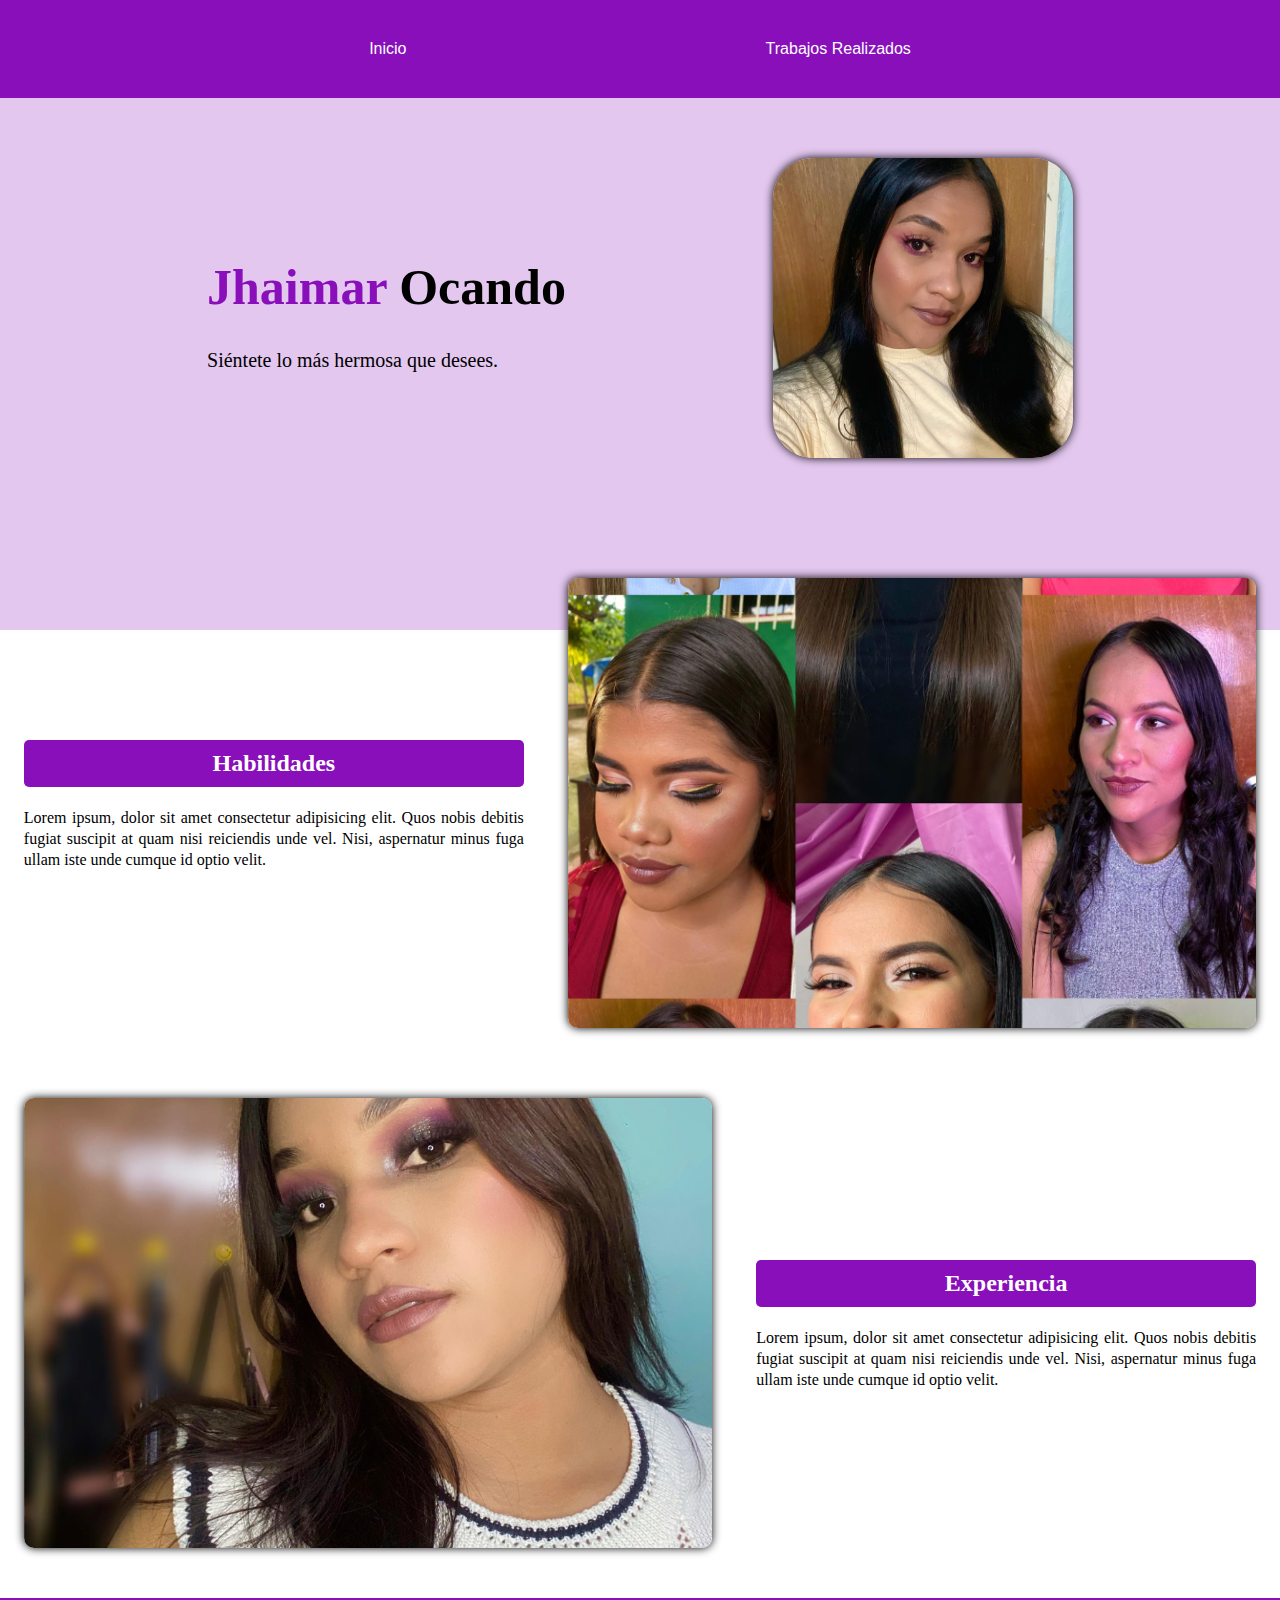
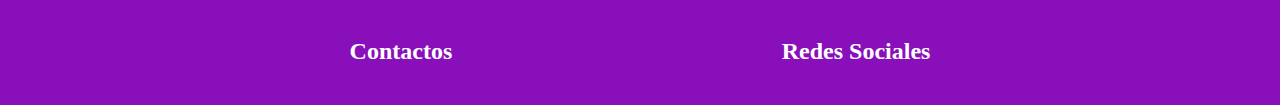
==== index.html @ da8faf2d "initial commit" ====
<!DOCTYPE html>
<html lang="en">
<head>
    <meta charset="UTF-8">
    <meta name="viewport" content="width=device-width, initial-scale=1.0">
    <title>Jhaimar</title>
    <link rel="stylesheet" href="style.css">
</head>
<body>
    <header>
        <nav>
            <ul>
                <li><a href="">Inicio</a></li>
                <li><a href="">Trabajos Realizados</a></li>
            </ul>
        </nav>
    </header>
    <main>

        <div class="overlay">

        </div>
      

        <section class="per">

            <div class="titulo">
                <h1> <span>Jhaimar</span>  Ocando </h1>
                <p class="lema">Siéntete lo más hermosa que desees.</p>
            </div>

            <div class="fotojhai">

            </div>

        </section>

        <section class="info">
            <div class="container_info">
                <h2 class="h2_info">Habilidades</h2>
                <p class="p_info">Lorem ipsum, dolor sit amet consectetur adipisicing elit. 
                    Quos nobis debitis fugiat suscipit at quam nisi reiciendis unde vel. 
                    Nisi, aspernatur minus fuga ullam iste unde cumque id optio velit.</p>
            </div>
            <div class="foto_info">

            </div>
        </section>

        <section class="info2">
            <div class="foto_info2">

            </div>
            <div class="container_info">
                <h2 class="h2_info">Experiencia</h2>
                <p class="p_info">Lorem ipsum, dolor sit amet consectetur adipisicing elit. 
                    Quos nobis debitis fugiat suscipit at quam nisi reiciendis unde vel. 
                    Nisi, aspernatur minus fuga ullam iste unde cumque id optio velit.</p>
            </div>

            <div class="foto_info3">

            </div>
        </section>
    </main>

    <footer>
        <div>
            <h2 class="h2_footer">Contactos</h2>
        </div>
        <div>
            <h2 class="h2_footer">Redes Sociales</h2>
        </div>
    </footer>
</body>
</html>
---- style.css ----
body {
    font-family: monserrate;
    margin: 0; 
    
}

header {
    background-color: rgb(137, 15, 186);
}

ul {
    display: flex;
    justify-content: space-evenly;
    align-items: center;
    padding: 25px;
    margin: 0;
}

li {
    list-style: none;
}

a {
    display: inline-block;
    color: #fff;
    text-decoration: none;
    padding: 15px;
    border-radius: 5px;
    transition: background-color 0.4s;
    font-family: sans-serif;
}

a:hover {
    background-color: rgb(176, 34, 232);
}

a:active {
    background-color: rgba(176, 34, 232, 0.762);
}

.overlay {
    top: 0;
    background-color: rgba(137, 15, 186, 0.236);
    position: absolute;
    z-index: -1;
    width: 100%;
    height: 70vh;
}

.per {
    display: flex;
    justify-content: space-evenly;
    align-items: center;
    margin-top: 60px;
    flex-wrap: wrap;
    
}

span {
    color:  rgb(137, 15, 186);
}

h1 {
    font-size: 50px;
    
}

.lema {
    font-size: 20px;
}



.fotojhai {
  
    background-image: url(/imagenes/jha.jpg);
    width: 300px;
    height: 300px;
    background-position: center;
    background-size: cover;
    border-radius: 40px;
    box-shadow: 0 0 10px #000;
    
}

.info {
    display: flex;
    justify-content: space-evenly;
    align-items: center;
    margin-top: 100px;
    flex-wrap: wrap;
    
}

.info2 {
    margin-top: 30px;
    display: flex;
    justify-content: space-evenly;
    align-items: center;
    margin-bottom: 30px;
    flex-wrap: wrap;
}

.container_info {
    max-width: 500px;
    text-align: justify;
    margin: 20px;
}

.h2_info{
    background-color: rgb(137, 15, 186);
    color: #fff;
    padding: 10px 20px;
    border-radius: 5px;
    text-align: center;
}

.p_info {
    line-height: 21px;
}

.foto_info {
    background-image: url(/imagenes/habi.jpg);
    background-position: center;
    background-size: cover;
    width: 76.5vh;
    height: 50vh;
    border-radius: 10px;
    margin: 20px;
    box-shadow: 0 0 10px #000;
}

.foto_info2 {
    background-image: url(/imagenes/expe.jpg);
    background-position: center;
    background-size: cover;
    width: 76.5vh;
    height: 50vh;
    border-radius: 10px;
    margin: 20px;
    box-shadow: 0 0 10px #000;
}

.foto_info3 {
    display: none;
}

footer {
    background-color: rgb(137, 15, 186);
    display: flex;
    justify-content: space-evenly;
    align-items: center;
    padding: 20px;
}

.h2_footer {
    color: #fff;
}

@media screen and (max-width: 911px) {
    .foto_info2 {
        display: none;
    }

    .foto_info3 {
        display: block;
        background-image: url(/imagenes/expe.jpg);
        background-position: center;
        background-size: cover;
        width: 76.5vh;
        height: 50vh;
        border-radius: 20px;
        margin: 10px;
        box-shadow: 0 0 10px #000;
    }

    
}

@media screen and (max-width: 659px) {
    .overlay {
        height: 90vh;
    }

    .fotojhai {
        margin-top: 20px;
    }
}
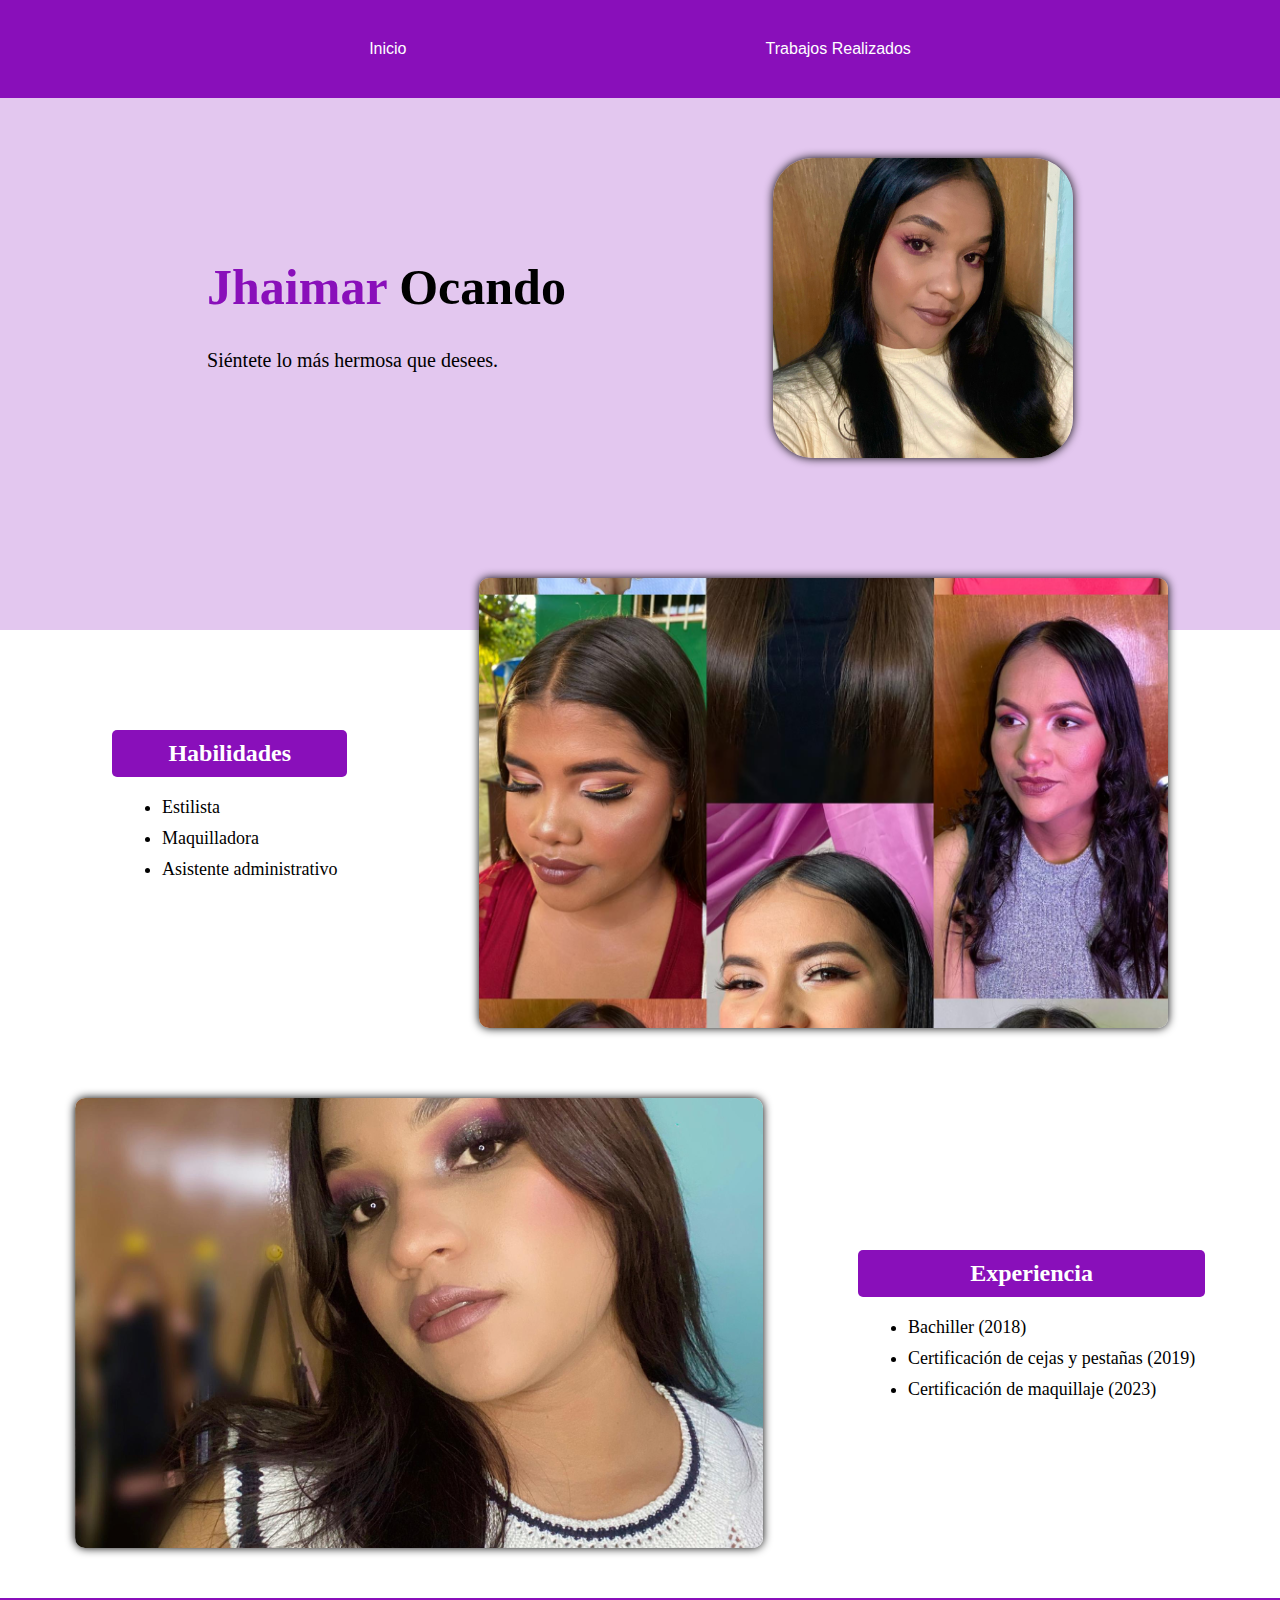
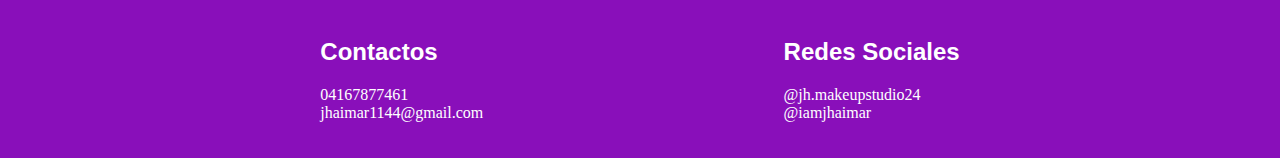
==== commit 74679832: "initial commit" ====
--- a/index.html
+++ b/index.html
@@ -9,9 +9,9 @@
 <body>
     <header>
         <nav>
-            <ul>
-                <li><a href="">Inicio</a></li>
-                <li><a href="">Trabajos Realizados</a></li>
+            <ul class="ul">
+                <li class="li"><a href="">Inicio</a></li>
+                <li class="li"><a href="">Trabajos Realizados</a></li>
             </ul>
         </nav>
     </header>
@@ -38,9 +38,12 @@
         <section class="info">
             <div class="container_info">
                 <h2 class="h2_info">Habilidades</h2>
-                <p class="p_info">Lorem ipsum, dolor sit amet consectetur adipisicing elit. 
-                    Quos nobis debitis fugiat suscipit at quam nisi reiciendis unde vel. 
-                    Nisi, aspernatur minus fuga ullam iste unde cumque id optio velit.</p>
+                <ul>
+                    <li class="li2">Estilista</li>
+                    <li class="li2">Maquilladora</li>
+                    <li class="li2">Asistente administrativo </li>
+                </ul>
+              
             </div>
             <div class="foto_info">
 
@@ -53,9 +56,11 @@
             </div>
             <div class="container_info">
                 <h2 class="h2_info">Experiencia</h2>
-                <p class="p_info">Lorem ipsum, dolor sit amet consectetur adipisicing elit. 
-                    Quos nobis debitis fugiat suscipit at quam nisi reiciendis unde vel. 
-                    Nisi, aspernatur minus fuga ullam iste unde cumque id optio velit.</p>
+                <ul>
+                    <li class="li2">Bachiller (2018)</li>
+                    <li class="li2">Certificación de cejas y pestañas (2019)</li>
+                    <li class="li2">Certificación de maquillaje (2023) </li>
+                </ul>
             </div>
 
             <div class="foto_info3">
@@ -67,9 +72,15 @@
     <footer>
         <div>
             <h2 class="h2_footer">Contactos</h2>
+            <p>04167877461 <br>
+               jhaimar1144@gmail.com 
+            </p>
         </div>
         <div>
             <h2 class="h2_footer">Redes Sociales</h2>
+            <p>@jh.makeupstudio24 <br>
+                @iamjhaimar
+            </p>
         </div>
     </footer>
 </body>
--- a/style.css
+++ b/style.css
@@ -8,7 +8,7 @@
     background-color: rgb(137, 15, 186);
 }
 
-ul {
+.ul {
     display: flex;
     justify-content: space-evenly;
     align-items: center;
@@ -16,7 +16,7 @@
     margin: 0;
 }
 
-li {
+.li {
     list-style: none;
 }
 
@@ -107,6 +107,11 @@
     margin: 20px;
 }
 
+.li2 {
+    margin: 10px;
+    font-size: 18px;
+}
+
 .h2_info{
     background-color: rgb(137, 15, 186);
     color: #fff;
@@ -151,10 +156,12 @@
     justify-content: space-evenly;
     align-items: center;
     padding: 20px;
+    color: #fff;
 }
 
 .h2_footer {
     color: #fff;
+    font-family: sans-serif;
 }
 
 @media screen and (max-width: 911px) {
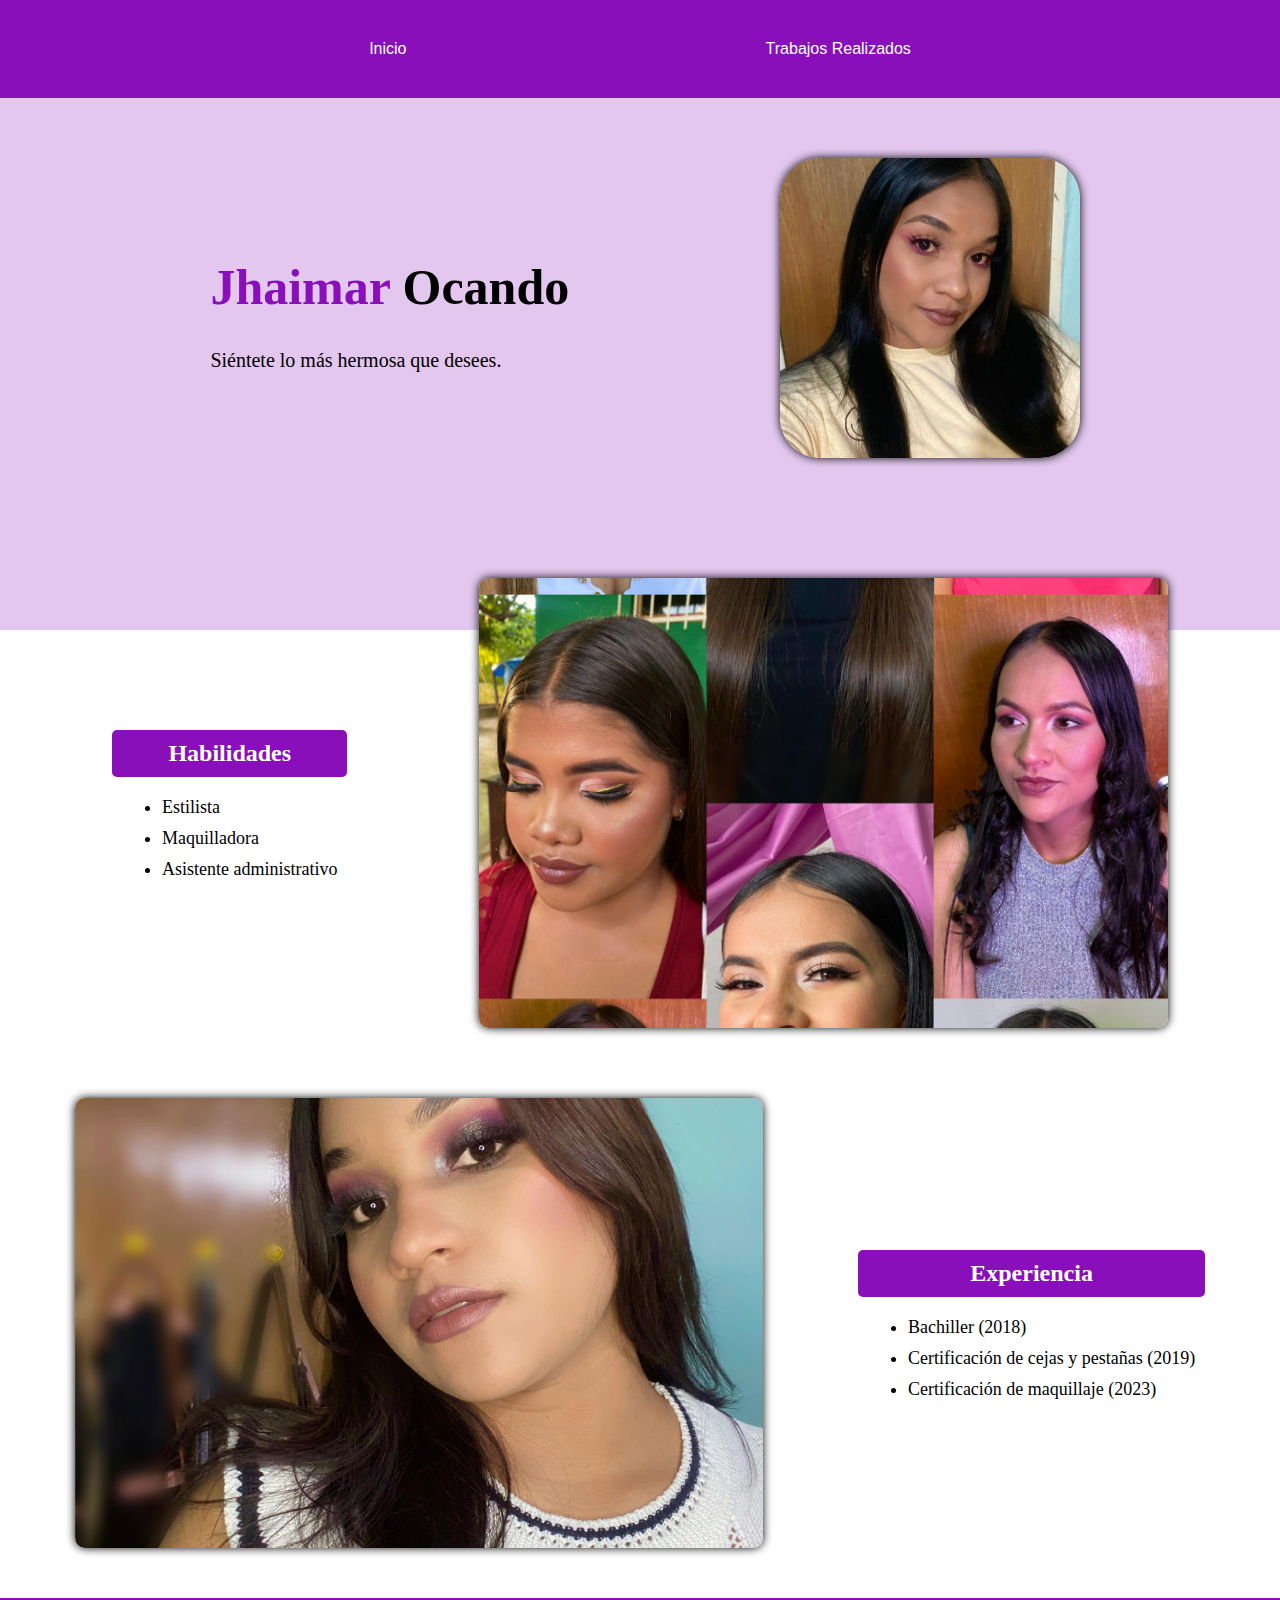
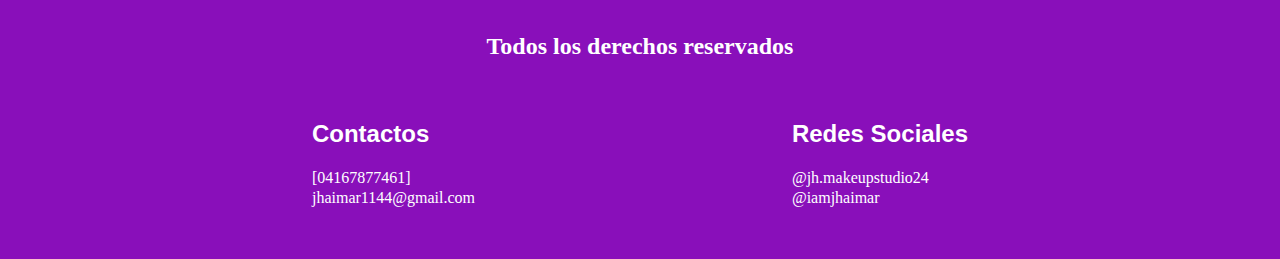
==== commit 3241be59: "initial commit" ====
--- a/index.html
+++ b/index.html
@@ -10,8 +10,8 @@
     <header>
         <nav>
             <ul class="ul">
-                <li class="li"><a href="">Inicio</a></li>
-                <li class="li"><a href="">Trabajos Realizados</a></li>
+                <li class="li"><a href="/index.html">Inicio</a></li>
+                <li class="li"><a href="/Trabajos/index.html">Trabajos Realizados</a></li>
             </ul>
         </nav>
     </header>
@@ -26,6 +26,7 @@
 
             <div class="titulo">
                 <h1> <span>Jhaimar</span>  Ocando </h1>
+                
                 <p class="lema">Siéntete lo más hermosa que desees.</p>
             </div>
 
@@ -34,7 +35,7 @@
             </div>
 
         </section>
-
+        
         <section class="info">
             <div class="container_info">
                 <h2 class="h2_info">Habilidades</h2>
@@ -70,17 +71,20 @@
     </main>
 
     <footer>
-        <div>
-            <h2 class="h2_footer">Contactos</h2>
-            <p>04167877461 <br>
-               jhaimar1144@gmail.com 
-            </p>
-        </div>
-        <div>
-            <h2 class="h2_footer">Redes Sociales</h2>
-            <p>@jh.makeupstudio24 <br>
-                @iamjhaimar
-            </p>
+        <h2 class="h2_foo">Todos los derechos reservados</h2>
+        <div class="padre_foo">
+            <div class="container_footer">
+                <h2 class="h2_footer">Contactos</h2>
+                <p class="p_footer">[04167877461] <br> jhaimar1144@gmail.com 
+                </p>
+                
+            </div>
+            <div class="container_footer">
+                <h2 class="h2_footer">Redes Sociales</h2>
+                <p class="p_footer">@jh.makeupstudio24 <br>
+                    @iamjhaimar
+                </p>
+            </div>
         </div>
     </footer>
 </body>
--- a/style.css
+++ b/style.css
@@ -56,6 +56,10 @@
     
 }
 
+.titulo {
+    margin: 10px;
+}
+
 span {
     color:  rgb(137, 15, 186);
 }
@@ -63,6 +67,11 @@
 h1 {
     font-size: 50px;
     
+}
+
+.h1_res {
+    font-size: 50px;
+    display: none;
 }
 
 .lema {
@@ -150,18 +159,36 @@
     display: none;
 }
 
+
+
 footer {
     background-color: rgb(137, 15, 186);
-    display: flex;
-    justify-content: space-evenly;
-    align-items: center;
+    padding: 15px;
+    color: #fff;
+}
+
+.padre_foo {
+    display: flex;
+    justify-content: space-evenly;
+    align-items: center;
+    flex-wrap: wrap;
+}
+
+.container_footer {
     padding: 20px;
-    color: #fff;
 }
 
 .h2_footer {
     color: #fff;
     font-family: sans-serif;
+}
+
+.h2_foo {
+    text-align: center;
+}
+
+.p_footer {
+    line-height: 20px;
 }
 
 @media screen and (max-width: 911px) {
@@ -184,7 +211,7 @@
     
 }
 
-@media screen and (max-width: 659px) {
+@media screen and (max-width: 679px) {
     .overlay {
         height: 90vh;
     }
@@ -192,4 +219,18 @@
     .fotojhai {
         margin-top: 20px;
     }
+}
+
+@media screen and (max-width: 379px) {
+    h1 {
+        text-align: center;
+    }
+
+    .lema {
+        text-align: center;
+    }
+
+    .overlay {
+        height: 100vh;
+    }
 }